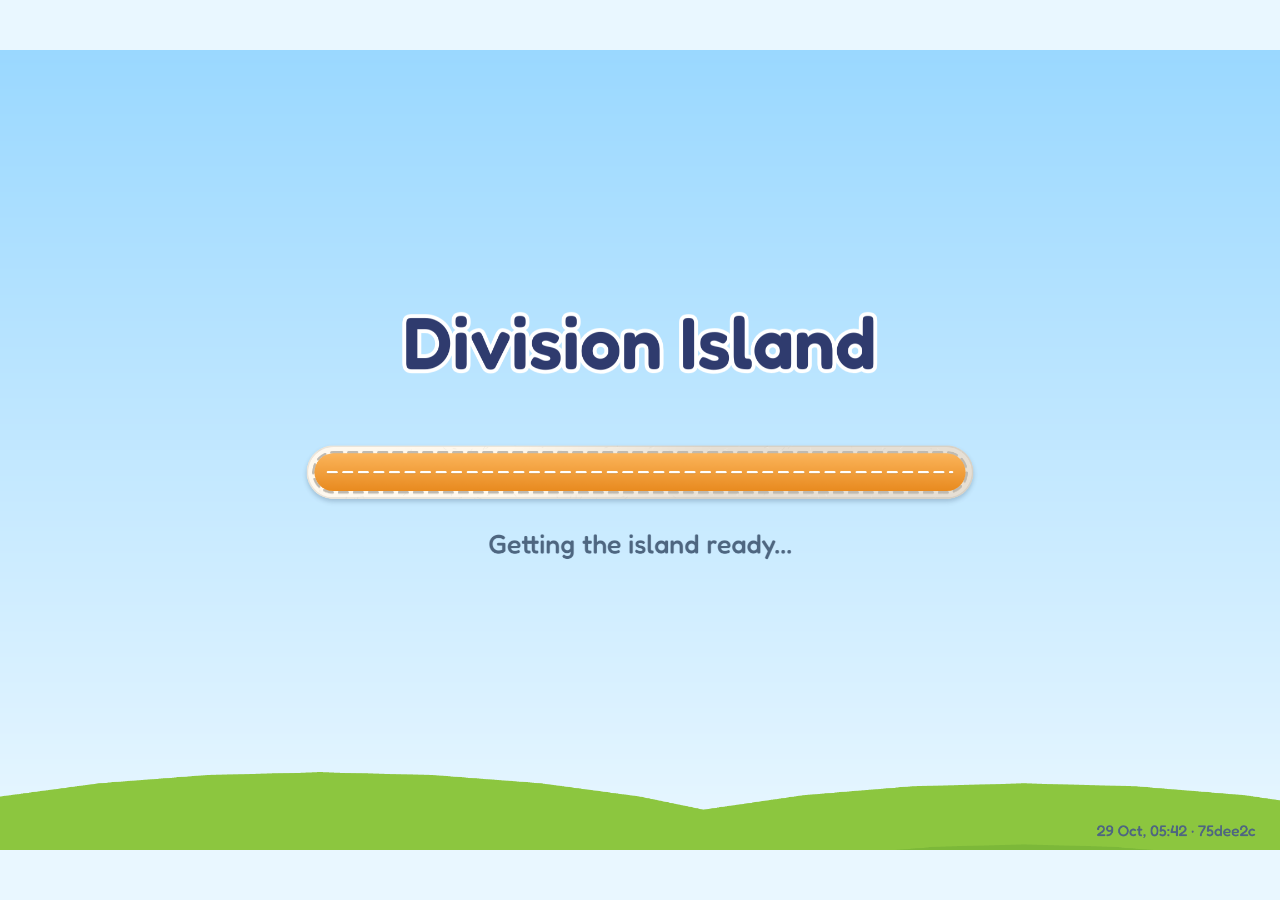
==== preview/index.html @ 95c00d91 "Deploy dd0e1d2 to production" ====
<!doctype html>
<html lang="en-GB">
  <head>
    <meta charset="utf-8" />
    <meta
      name="viewport"
      content="width=device-width, initial-scale=1, maximum-scale=1, user-scalable=no, viewport-fit=cover"
    />
    <meta name="theme-color" content="#7CC8F2" />
    <meta name="description" content="A division adventure on your own island." />
    <link rel="icon" href="/preview/favicon.svg" type="image/svg+xml" />
    <title>Division Island</title>
    <style>html,body{overscroll-behavior:none;touch-action:none;-webkit-user-select:none;user-select:none;-webkit-tap-highlight-color:transparent;background:#e9f7ff;height:100%;margin:0;overflow:hidden}#game{position:fixed;inset:0}#rotate{z-index:10;color:#1f3b57;text-align:center;background:#e9f7ff;flex-direction:column;justify-content:center;align-items:center;gap:16px;font:600 28px Fredoka,Trebuchet MS,sans-serif;display:none;position:fixed;inset:0}#rotate span{font-size:64px}@media (orientation:portrait){#rotate{display:flex}}</style>
    <script type="module" crossorigin src="/preview/assets/index-DvicvkIZ.js"></script>
    <link rel="stylesheet" crossorigin href="/preview/assets/index-DFEy2OZX.css">
  <link rel="manifest" href="/preview/manifest.webmanifest"></head>
  <body>
    <div id="game"></div>
    <div id="rotate" role="status"><span aria-hidden="true">⤾</span>Turn the tablet sideways</div>
    <input id="restore-file" type="file" accept="application/json,.json" hidden />
  </body>
</html>
---- preview/assets/index-DFEy2OZX.css ----
@font-face{font-family:Fredoka;font-style:normal;font-display:swap;font-weight:500;src:url(/preview/assets/fredoka-hebrew-500-normal-DdMTjgiE.woff2)format("woff2"),url(/preview/assets/fredoka-hebrew-500-normal-BtShCMVp.woff)format("woff");unicode-range:U+307-308,U+590-5FF,U+200C-2010,U+20AA,U+25CC,U+FB1D-FB4F}@font-face{font-family:Fredoka;font-style:normal;font-display:swap;font-weight:500;src:url([data-uri])format("woff2"),url([data-uri])format("woff");unicode-range:U+100-2BA,U+2BD-2C5,U+2C7-2CC,U+2CE-2D7,U+2DD-2FF,U+304,U+308,U+329,U+1D00-1DBF,U+1E00-1E9F,U+1EF2-1EFF,U+2020,U+20A0-20AB,U+20AD-20C0,U+2113,U+2C60-2C7F,U+A720-A7FF}@font-face{font-family:Fredoka;font-style:normal;font-display:swap;font-weight:500;src:url(/preview/assets/fredoka-latin-500-normal-B0JifZgm.woff2)format("woff2"),url(/preview/assets/fredoka-latin-500-normal-BL692wg7.woff)format("woff");unicode-range:U+??,U+131,U+152-153,U+2BB-2BC,U+2C6,U+2DA,U+2DC,U+304,U+308,U+329,U+2000-206F,U+20AC,U+2122,U+2191,U+2193,U+2212,U+2215,U+FEFF,U+FFFD}@font-face{font-family:Fredoka;font-style:normal;font-display:swap;font-weight:600;src:url(/preview/assets/fredoka-hebrew-600-normal-CTBxhdlE.woff2)format("woff2"),url(/preview/assets/fredoka-hebrew-600-normal-BiVDObXj.woff)format("woff");unicode-range:U+307-308,U+590-5FF,U+200C-2010,U+20AA,U+25CC,U+FB1D-FB4F}@font-face{font-family:Fredoka;font-style:normal;font-display:swap;font-weight:600;src:url([data-uri])format("woff2"),url([data-uri])format("woff");unicode-range:U+100-2BA,U+2BD-2C5,U+2C7-2CC,U+2CE-2D7,U+2DD-2FF,U+304,U+308,U+329,U+1D00-1DBF,U+1E00-1E9F,U+1EF2-1EFF,U+2020,U+20A0-20AB,U+20AD-20C0,U+2113,U+2C60-2C7F,U+A720-A7FF}@font-face{font-family:Fredoka;font-style:normal;font-display:swap;font-weight:600;src:url(/preview/assets/fredoka-latin-600-normal-C4zohCW5.woff2)format("woff2"),url(/preview/assets/fredoka-latin-600-normal-CcrEjrB4.woff)format("woff");unicode-range:U+??,U+131,U+152-153,U+2BB-2BC,U+2C6,U+2DA,U+2DC,U+304,U+308,U+329,U+2000-206F,U+20AC,U+2122,U+2191,U+2193,U+2212,U+2215,U+FEFF,U+FFFD}
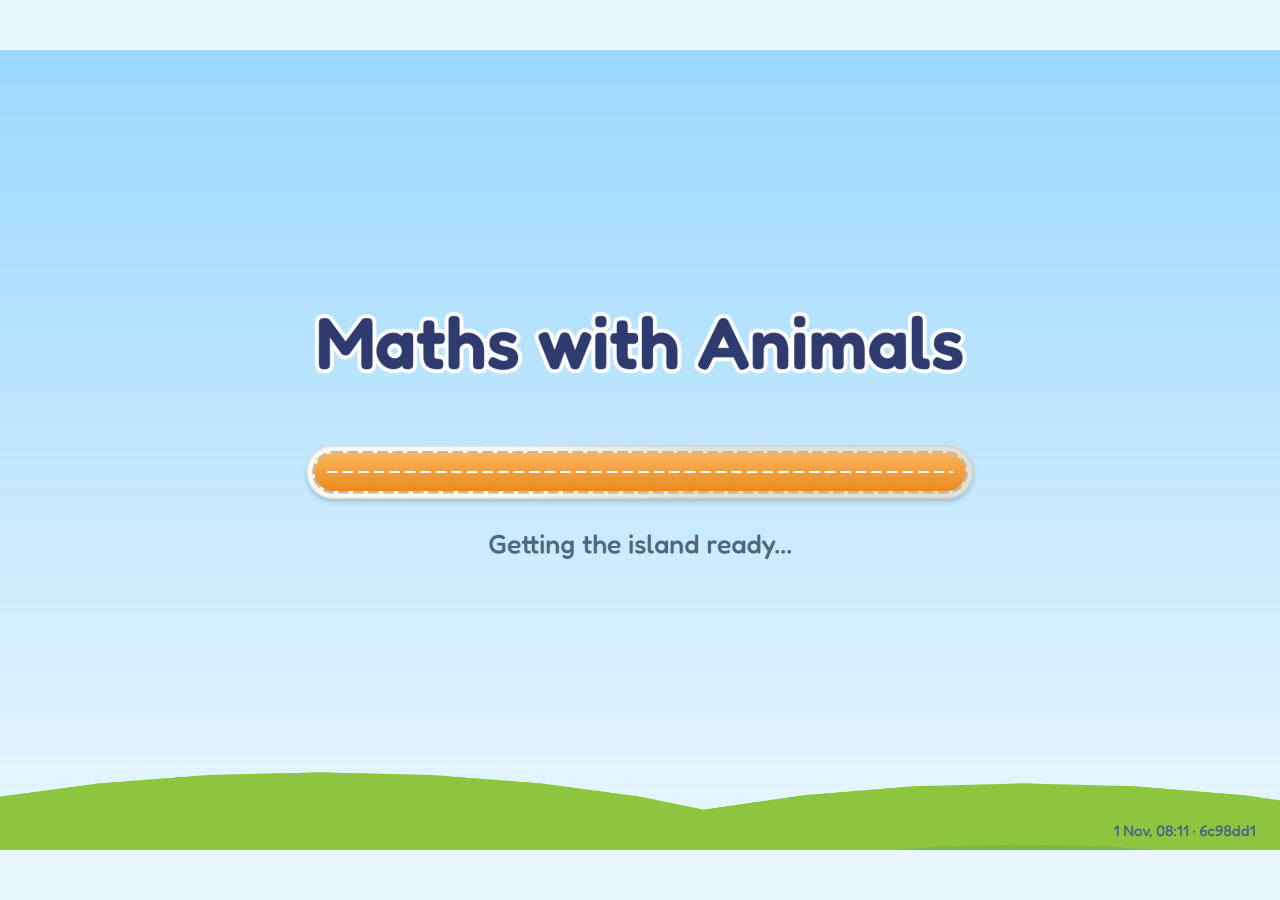
==== commit ba68e846: "Deploy 6c98dd1 to preview" ====
--- a/preview/index.html
+++ b/preview/index.html
@@ -7,11 +7,11 @@
       content="width=device-width, initial-scale=1, maximum-scale=1, user-scalable=no, viewport-fit=cover"
     />
     <meta name="theme-color" content="#7CC8F2" />
-    <meta name="description" content="A division adventure on your own island." />
+    <meta name="description" content="Multiply and divide your way around two islands of animals you build up yourself." />
     <link rel="icon" href="/preview/favicon.svg" type="image/svg+xml" />
-    <title>Division Island</title>
+    <title>Maths with Animals</title>
     <style>html,body{overscroll-behavior:none;touch-action:none;-webkit-user-select:none;user-select:none;-webkit-tap-highlight-color:transparent;background:#e9f7ff;height:100%;margin:0;overflow:hidden}#game{position:fixed;inset:0}#rotate{z-index:10;color:#1f3b57;text-align:center;background:#e9f7ff;flex-direction:column;justify-content:center;align-items:center;gap:16px;font:600 28px Fredoka,Trebuchet MS,sans-serif;display:none;position:fixed;inset:0}#rotate span{font-size:64px}@media (orientation:portrait){#rotate{display:flex}}</style>
-    <script type="module" crossorigin src="/preview/assets/index-DvicvkIZ.js"></script>
+    <script type="module" crossorigin src="/preview/assets/index-86Mlhjz_.js"></script>
     <link rel="stylesheet" crossorigin href="/preview/assets/index-DFEy2OZX.css">
   <link rel="manifest" href="/preview/manifest.webmanifest"></head>
   <body>
